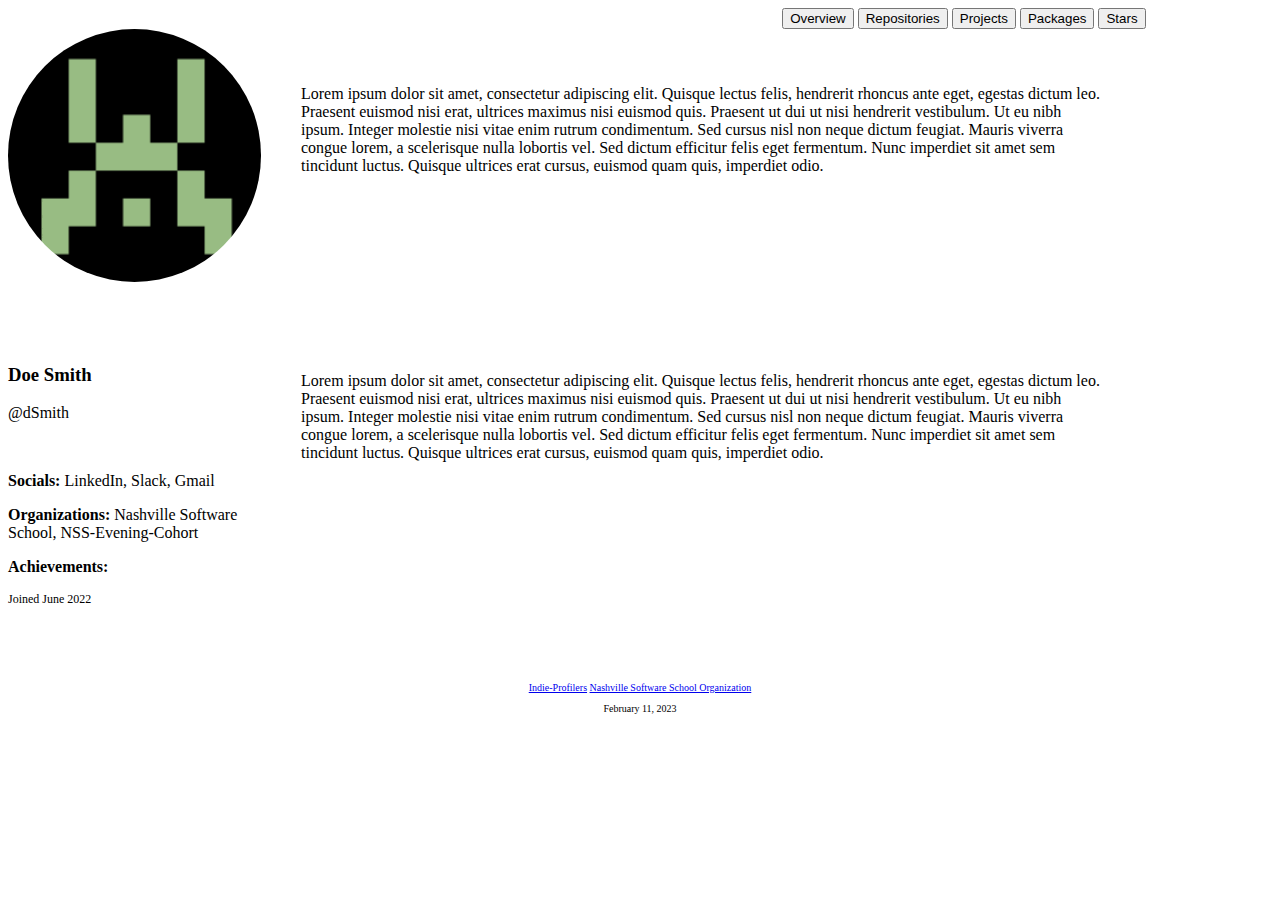
==== index.html @ 6d298277 "Merge pull request #35 from NSS-Evening-E22/jasper" ====
<!DOCTYPE html>
<html lang="en">
<head>
  <meta charset="UTF-8">
  <meta http-equiv="X-UA-Compatible" content="IE=edge">
  <meta name="viewport" content="width=device-width, initial-scale=1.0">
  <title>GitHub Clone Site - Team Project</title>
  <link href="https://cdn.jsdelivr.net/npm/bootstrap@5.3.0-alpha1/dist/css/bootstrap.min.css" rel="stylesheet" integrity="sha384-GLhlTQ8iRABdZLl6O3oVMWSktQOp6b7In1Zl3/Jr59b6EGGoI1aFkw7cmDA6j6gD" crossorigin="anonymous">
  <link rel="stylesheet" href="styles.css">
</head>
<body>
  <nav class="navbar">
    <div class="nav-buttons">
      <!-- <a class="navbar-brand" href="#"> -->
        <button type="button" class="btn btn-overview">Overview</button>
        <!-- <svg></svg> -->
        <!-- </a> -->
        <button type="button" class="btn btn-repos">Repositories</button>
        <button type="button" class="btn btn-projects">Projects</button>
        <button type="button" class="btn btn-packages">Packages</button>
        <button type="button" class="btn btn-stars">Stars</button>
      </div>
    </nav>
    <div class="container">
      <div class="layout-sidebar" id="about-me">
        <img src="images/Screenshot 2023-02-08 at 6.46.07 PM.png">
        <div class="user-text">
          <h3>Doe Smith</h3>
          <p>@dSmith</p><br>
          <p><strong>Socials:</strong> LinkedIn, Slack, Gmail</p>
          <p><strong>Organizations:</strong> Nashville Software School, NSS-Evening-Cohort</p>
          <p><strong>Achievements:</strong></p>
          <p style="font-size: 12px">Joined June 2022</p>
        </div>
      </div>
      <div class="layout-main">
        <div class="layout-top" id="pinned">
          <p>Lorem ipsum dolor sit amet, consectetur adipiscing elit. Quisque lectus felis, hendrerit rhoncus ante eget, egestas dictum leo. Praesent euismod nisi erat, ultrices maximus nisi euismod quis. Praesent ut dui ut nisi hendrerit vestibulum. Ut eu nibh ipsum. Integer molestie nisi vitae enim rutrum condimentum. Sed cursus nisl non neque dictum feugiat. Mauris viverra congue lorem, a scelerisque nulla lobortis vel. Sed dictum efficitur felis eget fermentum. Nunc imperdiet sit amet sem tincidunt luctus. Quisque ultrices erat cursus, euismod quam quis, imperdiet odio.</p>
        </div>
        <div class="layout-bottom">
          <p>Lorem ipsum dolor sit amet, consectetur adipiscing elit. Quisque lectus felis, hendrerit rhoncus ante eget, egestas dictum leo. Praesent euismod nisi erat, ultrices maximus nisi euismod quis. Praesent ut dui ut nisi hendrerit vestibulum. Ut eu nibh ipsum. Integer molestie nisi vitae enim rutrum condimentum. Sed cursus nisl non neque dictum feugiat. Mauris viverra congue lorem, a scelerisque nulla lobortis vel. Sed dictum efficitur felis eget fermentum. Nunc imperdiet sit amet sem tincidunt luctus. Quisque ultrices erat cursus, euismod quam quis, imperdiet odio.</p>
        </div>
      </div>
  </div>
  <script src="main.js"></script>
</body>
<footer class="footer">
  <div class="links">
    <a href="https://github.com/NSS-Evening-E22/gitsub-indie-profilers">Indie-Profilers</a> 
    <a href="https://nashvillesoftwareschool.com">Nashville Software School Organization</a>
    <div class="text">
      <p>February 11, 2023</p>
    </div>
  </div>
</footer>
</html>
---- styles.css ----
img {
  height: 253px;
  width: 253px;
  border-radius: 50%;
}

.navbar {
  display: flex;
  flex-flow: row wrap;
  justify-content: flex-end;
  width: 90%;
}

.container {
  display: flex;
  flex-flow: row nowrap;
  justify-content: flex-start;
  width: 90%;
}

.layout-sidebar {
  display: flex;
  flex-flow: row wrap;
  justify-content: flex-start;
  height: 653px;
  width: 256px;
}

.layout-main {
  display: flex;
  flex-flow: row wrap;
  padding: 40px;
}

.layout-top {
  display: flex;
  flex-flow: row wrap;
  justify-content: flex-end;
}

.layout-bottom {
  display: flex;
  flex-flow: row wrap;
  justify-content: flex-end;
}

.footer {
  display: flex;
  flex-flow: row wrap;
  justify-content: center;
  align-items: space-evenly;
  font-size: 10px;
}

.text {
  display: flex;
  flex-flow: row wrap;
  justify-content: center;
}
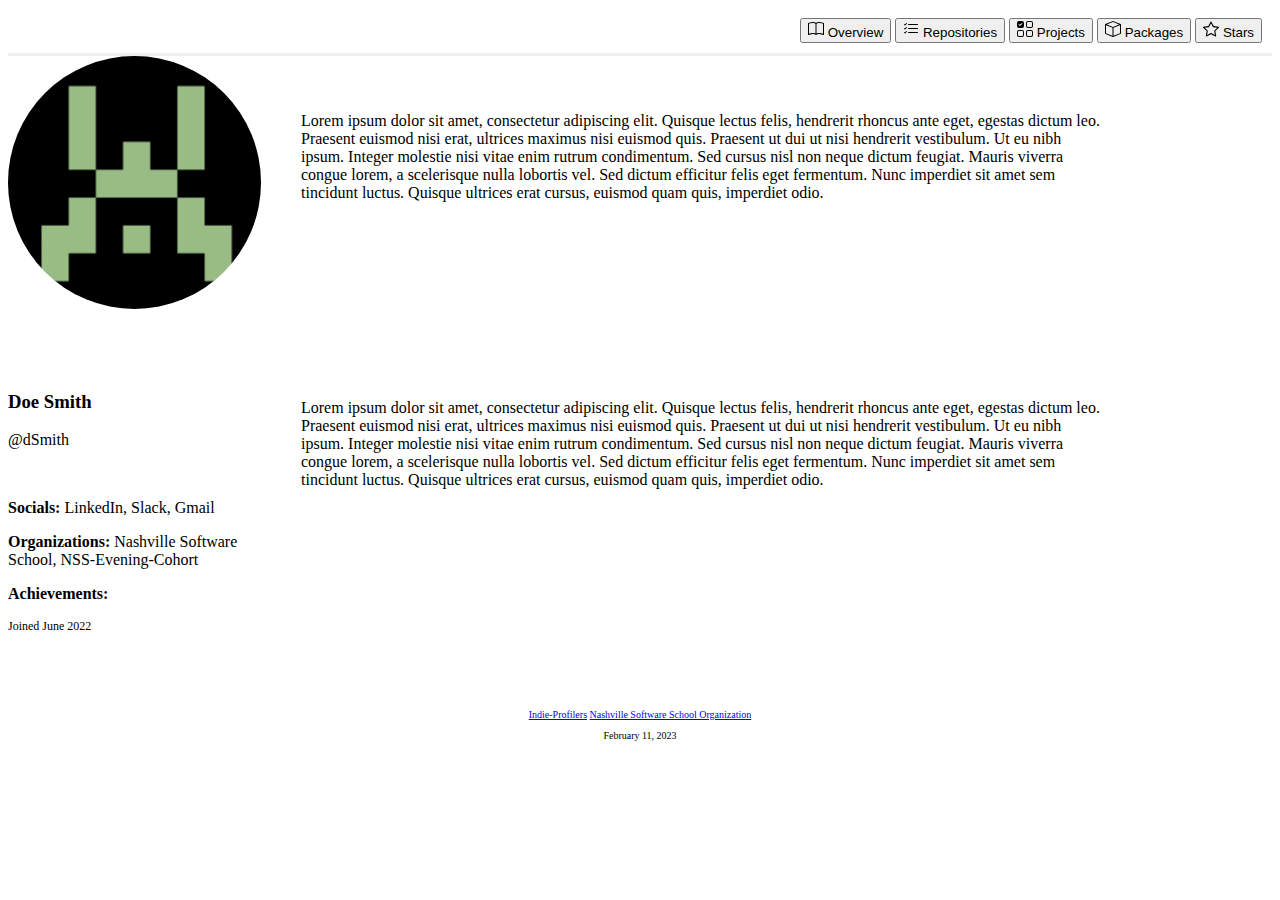
==== commit bad606cf: "updated html" ====
--- a/index.html
+++ b/index.html
@@ -11,14 +11,41 @@
 <body>
   <nav class="navbar">
     <div class="nav-buttons">
-      <!-- <a class="navbar-brand" href="#"> -->
-        <button type="button" class="btn btn-overview">Overview</button>
-        <!-- <svg></svg> -->
-        <!-- </a> -->
-        <button type="button" class="btn btn-repos">Repositories</button>
-        <button type="button" class="btn btn-projects">Projects</button>
-        <button type="button" class="btn btn-packages">Packages</button>
-        <button type="button" class="btn btn-stars">Stars</button>
+      <!-- <a class="navbar-overview" href="#"> -->
+        <button type="button" class="btn btn-overview">
+        <svg xmlns="http://www.w3.org/2000/svg" width="16" height="16" fill="currentColor" class="bi bi-book" viewBox="0 0 16 16">
+          <path d="M1 2.828c.885-.37 2.154-.769 3.388-.893 1.33-.134 2.458.063 3.112.752v9.746c-.935-.53-2.12-.603-3.213-.493-1.18.12-2.37.461-3.287.811V2.828zm7.5-.141c.654-.689 1.782-.886 3.112-.752 1.234.124 2.503.523 3.388.893v9.923c-.918-.35-2.107-.692-3.287-.81-1.094-.111-2.278-.039-3.213.492V2.687zM8 1.783C7.015.936 5.587.81 4.287.94c-1.514.153-3.042.672-3.994 1.105A.5.5 0 0 0 0 2.5v11a.5.5 0 0 0 .707.455c.882-.4 2.303-.881 3.68-1.02 1.409-.142 2.59.087 3.223.877a.5.5 0 0 0 .78 0c.633-.79 1.814-1.019 3.222-.877 1.378.139 2.8.62 3.681 1.02A.5.5 0 0 0 16 13.5v-11a.5.5 0 0 0-.293-.455c-.952-.433-2.48-.952-3.994-1.105C10.413.809 8.985.936 8 1.783z"/>
+        </svg> Overview
+        </button>
+      <!-- </a> -->
+      <!-- <a class="navbar-repos" href="http://127.0.0.1:5500/index.html"> -->
+        <button type="button" class="btn btn-repos">
+          <svg xmlns="http://www.w3.org/2000/svg" width="16" height="16" fill="currentColor" class="bi bi-list-check" viewBox="0 0 16 16">
+            <path fill-rule="evenodd" d="M5 11.5a.5.5 0 0 1 .5-.5h9a.5.5 0 0 1 0 1h-9a.5.5 0 0 1-.5-.5zm0-4a.5.5 0 0 1 .5-.5h9a.5.5 0 0 1 0 1h-9a.5.5 0 0 1-.5-.5zm0-4a.5.5 0 0 1 .5-.5h9a.5.5 0 0 1 0 1h-9a.5.5 0 0 1-.5-.5zM3.854 2.146a.5.5 0 0 1 0 .708l-1.5 1.5a.5.5 0 0 1-.708 0l-.5-.5a.5.5 0 1 1 .708-.708L2 3.293l1.146-1.147a.5.5 0 0 1 .708 0zm0 4a.5.5 0 0 1 0 .708l-1.5 1.5a.5.5 0 0 1-.708 0l-.5-.5a.5.5 0 1 1 .708-.708L2 7.293l1.146-1.147a.5.5 0 0 1 .708 0zm0 4a.5.5 0 0 1 0 .708l-1.5 1.5a.5.5 0 0 1-.708 0l-.5-.5a.5.5 0 0 1 .708-.708l.146.147 1.146-1.147a.5.5 0 0 1 .708 0z"/>
+          </svg> Repositories
+        </button>
+      <!-- </a> -->
+      <!-- <a class="navbar-projects" href=""> -->
+        <button type="button" class="btn btn-projects">
+          <svg xmlns="http://www.w3.org/2000/svg" width="16" height="16" fill="currentColor" class="bi bi-ui-checks-grid" viewBox="0 0 16 16">
+            <path d="M2 10h3a1 1 0 0 1 1 1v3a1 1 0 0 1-1 1H2a1 1 0 0 1-1-1v-3a1 1 0 0 1 1-1zm9-9h3a1 1 0 0 1 1 1v3a1 1 0 0 1-1 1h-3a1 1 0 0 1-1-1V2a1 1 0 0 1 1-1zm0 9a1 1 0 0 0-1 1v3a1 1 0 0 0 1 1h3a1 1 0 0 0 1-1v-3a1 1 0 0 0-1-1h-3zm0-10a2 2 0 0 0-2 2v3a2 2 0 0 0 2 2h3a2 2 0 0 0 2-2V2a2 2 0 0 0-2-2h-3zM2 9a2 2 0 0 0-2 2v3a2 2 0 0 0 2 2h3a2 2 0 0 0 2-2v-3a2 2 0 0 0-2-2H2zm7 2a2 2 0 0 1 2-2h3a2 2 0 0 1 2 2v3a2 2 0 0 1-2 2h-3a2 2 0 0 1-2-2v-3zM0 2a2 2 0 0 1 2-2h3a2 2 0 0 1 2 2v3a2 2 0 0 1-2 2H2a2 2 0 0 1-2-2V2zm5.354.854a.5.5 0 1 0-.708-.708L3 3.793l-.646-.647a.5.5 0 1 0-.708.708l1 1a.5.5 0 0 0 .708 0l2-2z"/>
+          </svg> Projects
+        </button>
+      <!-- </a> -->
+      <!-- <a class="navbar-packages" href=""> -->
+        <button type="button" class="btn btn-packages">
+          <svg xmlns="http://www.w3.org/2000/svg" width="16" height="16" fill="currentColor" class="bi bi-box" viewBox="0 0 16 16">
+            <path d="M8.186 1.113a.5.5 0 0 0-.372 0L1.846 3.5 8 5.961 14.154 3.5 8.186 1.113zM15 4.239l-6.5 2.6v7.922l6.5-2.6V4.24zM7.5 14.762V6.838L1 4.239v7.923l6.5 2.6zM7.443.184a1.5 1.5 0 0 1 1.114 0l7.129 2.852A.5.5 0 0 1 16 3.5v8.662a1 1 0 0 1-.629.928l-7.185 2.874a.5.5 0 0 1-.372 0L.63 13.09a1 1 0 0 1-.63-.928V3.5a.5.5 0 0 1 .314-.464L7.443.184z"/>
+          </svg> Packages
+        </button>
+      <!-- </a> -->
+      <!-- <a class="navbar-stars" href=""> -->
+        <button type="button" class="btn btn-stars">
+          <svg xmlns="http://www.w3.org/2000/svg" width="16" height="16" fill="currentColor" class="bi bi-star" viewBox="0 0 16 16">
+            <path d="M2.866 14.85c-.078.444.36.791.746.593l4.39-2.256 4.389 2.256c.386.198.824-.149.746-.592l-.83-4.73 3.522-3.356c.33-.314.16-.888-.282-.95l-4.898-.696L8.465.792a.513.513 0 0 0-.927 0L5.354 5.12l-4.898.696c-.441.062-.612.636-.283.95l3.523 3.356-.83 4.73zm4.905-2.767-3.686 1.894.694-3.957a.565.565 0 0 0-.163-.505L1.71 6.745l4.052-.576a.525.525 0 0 0 .393-.288L8 2.223l1.847 3.658a.525.525 0 0 0 .393.288l4.052.575-2.906 2.77a.565.565 0 0 0-.163.506l.694 3.957-3.686-1.894a.503.503 0 0 0-.461 0z"/>
+          </svg> Stars
+        </button>
+      <!-- </a> -->
       </div>
     </nav>
     <div class="container">
--- a/styles.css
+++ b/styles.css
@@ -8,7 +8,12 @@
   display: flex;
   flex-flow: row wrap;
   justify-content: flex-end;
-  width: 90%;
+  border-bottom: solid #EEEEEE;
+  padding: 10px;
+}
+
+.button {
+
 }
 
 .container {
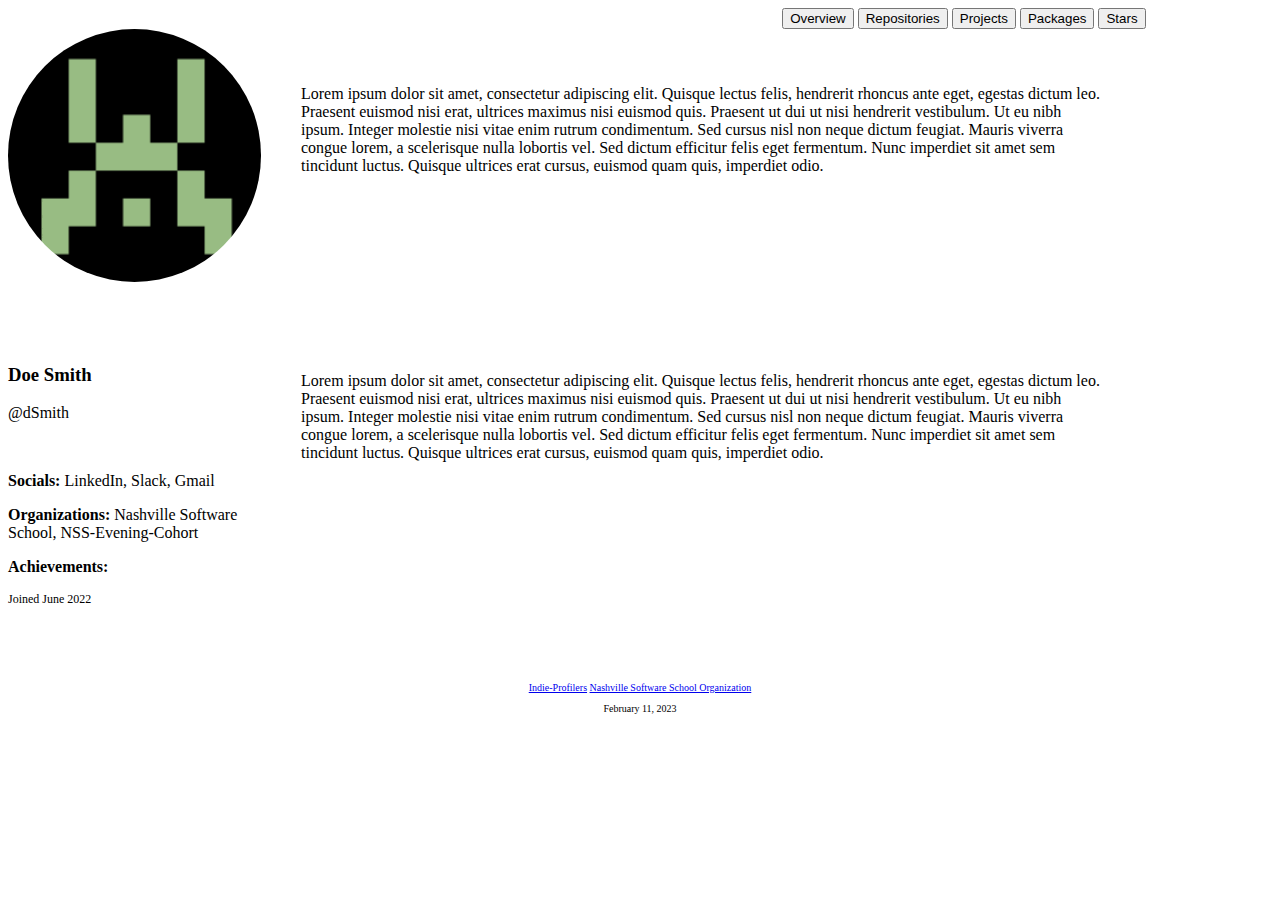
==== commit dc6c0bce: "Revert "Jasper"" ====
--- a/index.html
+++ b/index.html
@@ -11,41 +11,14 @@
 <body>
   <nav class="navbar">
     <div class="nav-buttons">
-      <!-- <a class="navbar-overview" href="#"> -->
-        <button type="button" class="btn btn-overview">
-        <svg xmlns="http://www.w3.org/2000/svg" width="16" height="16" fill="currentColor" class="bi bi-book" viewBox="0 0 16 16">
-          <path d="M1 2.828c.885-.37 2.154-.769 3.388-.893 1.33-.134 2.458.063 3.112.752v9.746c-.935-.53-2.12-.603-3.213-.493-1.18.12-2.37.461-3.287.811V2.828zm7.5-.141c.654-.689 1.782-.886 3.112-.752 1.234.124 2.503.523 3.388.893v9.923c-.918-.35-2.107-.692-3.287-.81-1.094-.111-2.278-.039-3.213.492V2.687zM8 1.783C7.015.936 5.587.81 4.287.94c-1.514.153-3.042.672-3.994 1.105A.5.5 0 0 0 0 2.5v11a.5.5 0 0 0 .707.455c.882-.4 2.303-.881 3.68-1.02 1.409-.142 2.59.087 3.223.877a.5.5 0 0 0 .78 0c.633-.79 1.814-1.019 3.222-.877 1.378.139 2.8.62 3.681 1.02A.5.5 0 0 0 16 13.5v-11a.5.5 0 0 0-.293-.455c-.952-.433-2.48-.952-3.994-1.105C10.413.809 8.985.936 8 1.783z"/>
-        </svg> Overview
-        </button>
-      <!-- </a> -->
-      <!-- <a class="navbar-repos" href="http://127.0.0.1:5500/index.html"> -->
-        <button type="button" class="btn btn-repos">
-          <svg xmlns="http://www.w3.org/2000/svg" width="16" height="16" fill="currentColor" class="bi bi-list-check" viewBox="0 0 16 16">
-            <path fill-rule="evenodd" d="M5 11.5a.5.5 0 0 1 .5-.5h9a.5.5 0 0 1 0 1h-9a.5.5 0 0 1-.5-.5zm0-4a.5.5 0 0 1 .5-.5h9a.5.5 0 0 1 0 1h-9a.5.5 0 0 1-.5-.5zm0-4a.5.5 0 0 1 .5-.5h9a.5.5 0 0 1 0 1h-9a.5.5 0 0 1-.5-.5zM3.854 2.146a.5.5 0 0 1 0 .708l-1.5 1.5a.5.5 0 0 1-.708 0l-.5-.5a.5.5 0 1 1 .708-.708L2 3.293l1.146-1.147a.5.5 0 0 1 .708 0zm0 4a.5.5 0 0 1 0 .708l-1.5 1.5a.5.5 0 0 1-.708 0l-.5-.5a.5.5 0 1 1 .708-.708L2 7.293l1.146-1.147a.5.5 0 0 1 .708 0zm0 4a.5.5 0 0 1 0 .708l-1.5 1.5a.5.5 0 0 1-.708 0l-.5-.5a.5.5 0 0 1 .708-.708l.146.147 1.146-1.147a.5.5 0 0 1 .708 0z"/>
-          </svg> Repositories
-        </button>
-      <!-- </a> -->
-      <!-- <a class="navbar-projects" href=""> -->
-        <button type="button" class="btn btn-projects">
-          <svg xmlns="http://www.w3.org/2000/svg" width="16" height="16" fill="currentColor" class="bi bi-ui-checks-grid" viewBox="0 0 16 16">
-            <path d="M2 10h3a1 1 0 0 1 1 1v3a1 1 0 0 1-1 1H2a1 1 0 0 1-1-1v-3a1 1 0 0 1 1-1zm9-9h3a1 1 0 0 1 1 1v3a1 1 0 0 1-1 1h-3a1 1 0 0 1-1-1V2a1 1 0 0 1 1-1zm0 9a1 1 0 0 0-1 1v3a1 1 0 0 0 1 1h3a1 1 0 0 0 1-1v-3a1 1 0 0 0-1-1h-3zm0-10a2 2 0 0 0-2 2v3a2 2 0 0 0 2 2h3a2 2 0 0 0 2-2V2a2 2 0 0 0-2-2h-3zM2 9a2 2 0 0 0-2 2v3a2 2 0 0 0 2 2h3a2 2 0 0 0 2-2v-3a2 2 0 0 0-2-2H2zm7 2a2 2 0 0 1 2-2h3a2 2 0 0 1 2 2v3a2 2 0 0 1-2 2h-3a2 2 0 0 1-2-2v-3zM0 2a2 2 0 0 1 2-2h3a2 2 0 0 1 2 2v3a2 2 0 0 1-2 2H2a2 2 0 0 1-2-2V2zm5.354.854a.5.5 0 1 0-.708-.708L3 3.793l-.646-.647a.5.5 0 1 0-.708.708l1 1a.5.5 0 0 0 .708 0l2-2z"/>
-          </svg> Projects
-        </button>
-      <!-- </a> -->
-      <!-- <a class="navbar-packages" href=""> -->
-        <button type="button" class="btn btn-packages">
-          <svg xmlns="http://www.w3.org/2000/svg" width="16" height="16" fill="currentColor" class="bi bi-box" viewBox="0 0 16 16">
-            <path d="M8.186 1.113a.5.5 0 0 0-.372 0L1.846 3.5 8 5.961 14.154 3.5 8.186 1.113zM15 4.239l-6.5 2.6v7.922l6.5-2.6V4.24zM7.5 14.762V6.838L1 4.239v7.923l6.5 2.6zM7.443.184a1.5 1.5 0 0 1 1.114 0l7.129 2.852A.5.5 0 0 1 16 3.5v8.662a1 1 0 0 1-.629.928l-7.185 2.874a.5.5 0 0 1-.372 0L.63 13.09a1 1 0 0 1-.63-.928V3.5a.5.5 0 0 1 .314-.464L7.443.184z"/>
-          </svg> Packages
-        </button>
-      <!-- </a> -->
-      <!-- <a class="navbar-stars" href=""> -->
-        <button type="button" class="btn btn-stars">
-          <svg xmlns="http://www.w3.org/2000/svg" width="16" height="16" fill="currentColor" class="bi bi-star" viewBox="0 0 16 16">
-            <path d="M2.866 14.85c-.078.444.36.791.746.593l4.39-2.256 4.389 2.256c.386.198.824-.149.746-.592l-.83-4.73 3.522-3.356c.33-.314.16-.888-.282-.95l-4.898-.696L8.465.792a.513.513 0 0 0-.927 0L5.354 5.12l-4.898.696c-.441.062-.612.636-.283.95l3.523 3.356-.83 4.73zm4.905-2.767-3.686 1.894.694-3.957a.565.565 0 0 0-.163-.505L1.71 6.745l4.052-.576a.525.525 0 0 0 .393-.288L8 2.223l1.847 3.658a.525.525 0 0 0 .393.288l4.052.575-2.906 2.77a.565.565 0 0 0-.163.506l.694 3.957-3.686-1.894a.503.503 0 0 0-.461 0z"/>
-          </svg> Stars
-        </button>
-      <!-- </a> -->
+      <!-- <a class="navbar-brand" href="#"> -->
+        <button type="button" class="btn btn-overview">Overview</button>
+        <!-- <svg></svg> -->
+        <!-- </a> -->
+        <button type="button" class="btn btn-repos">Repositories</button>
+        <button type="button" class="btn btn-projects">Projects</button>
+        <button type="button" class="btn btn-packages">Packages</button>
+        <button type="button" class="btn btn-stars">Stars</button>
       </div>
     </nav>
     <div class="container">
--- a/styles.css
+++ b/styles.css
@@ -8,12 +8,7 @@
   display: flex;
   flex-flow: row wrap;
   justify-content: flex-end;
-  border-bottom: solid #EEEEEE;
-  padding: 10px;
-}
-
-.button {
-
+  width: 90%;
 }
 
 .container {
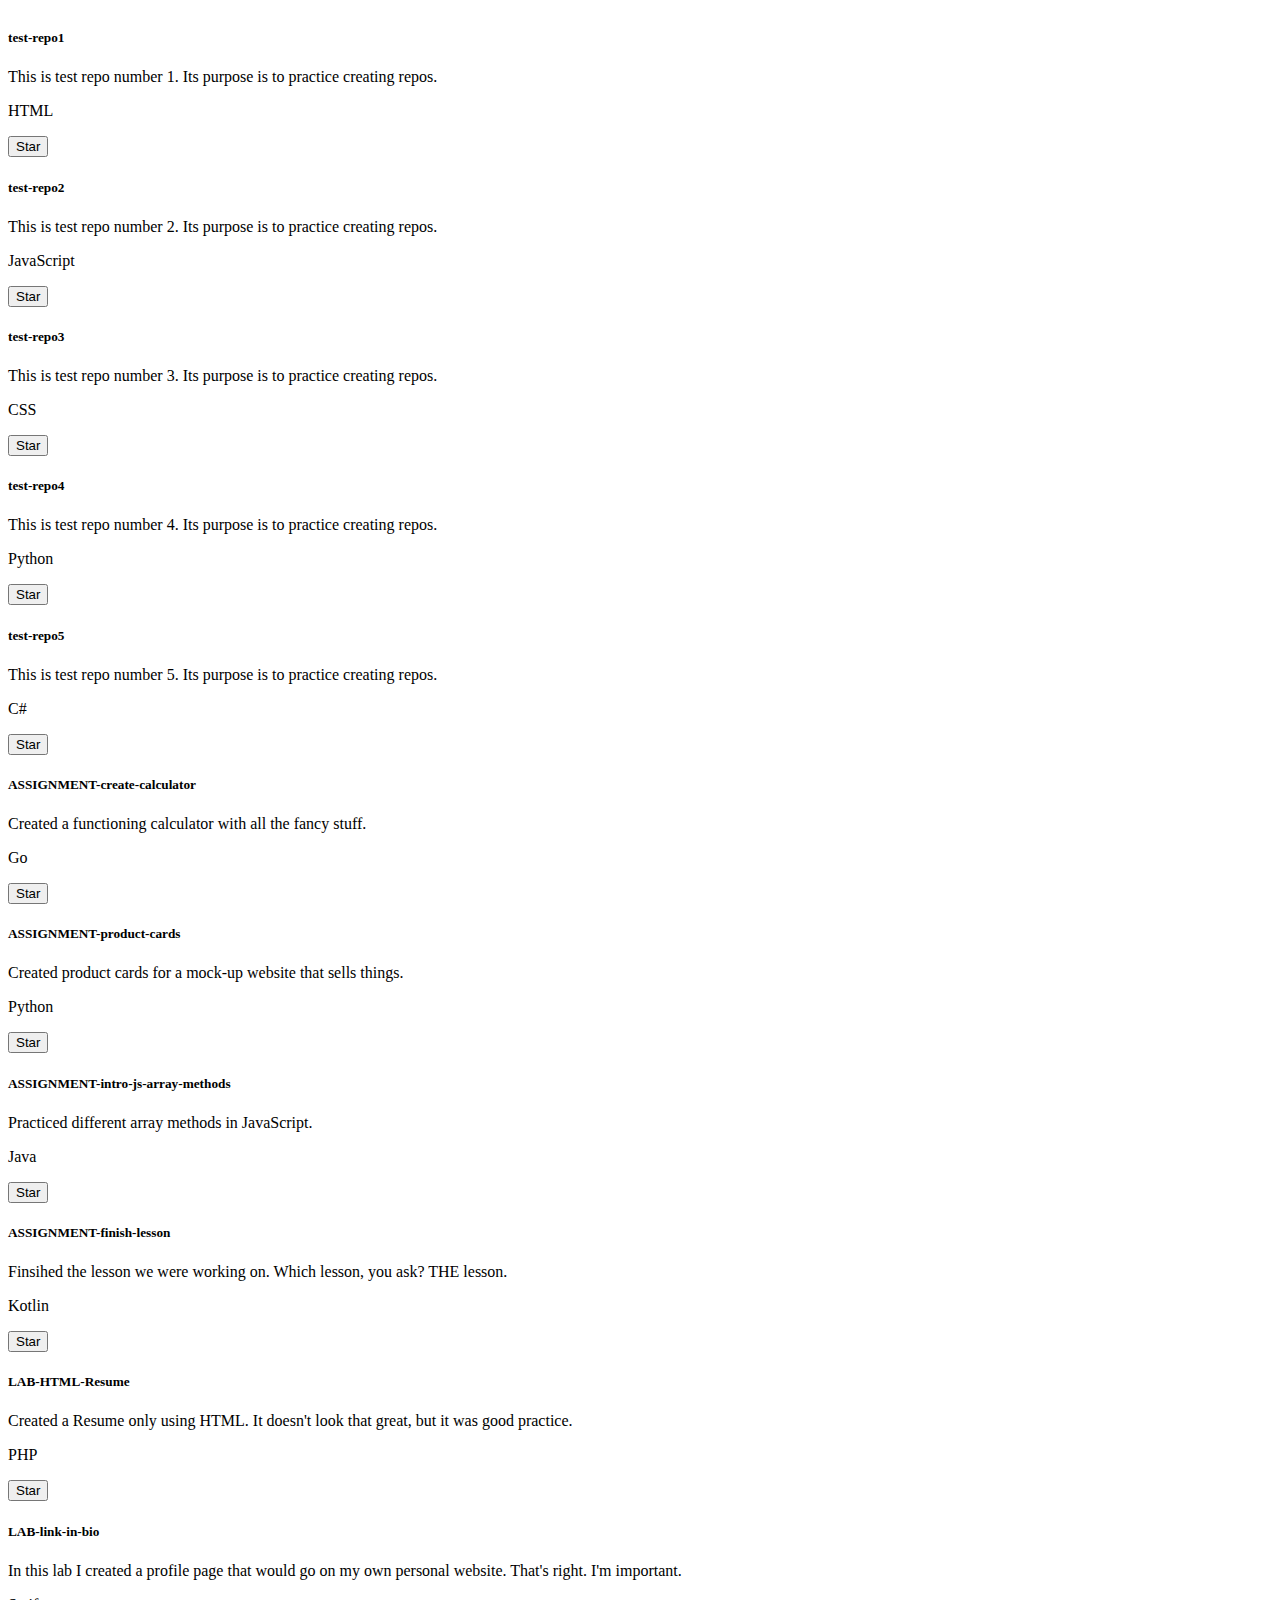
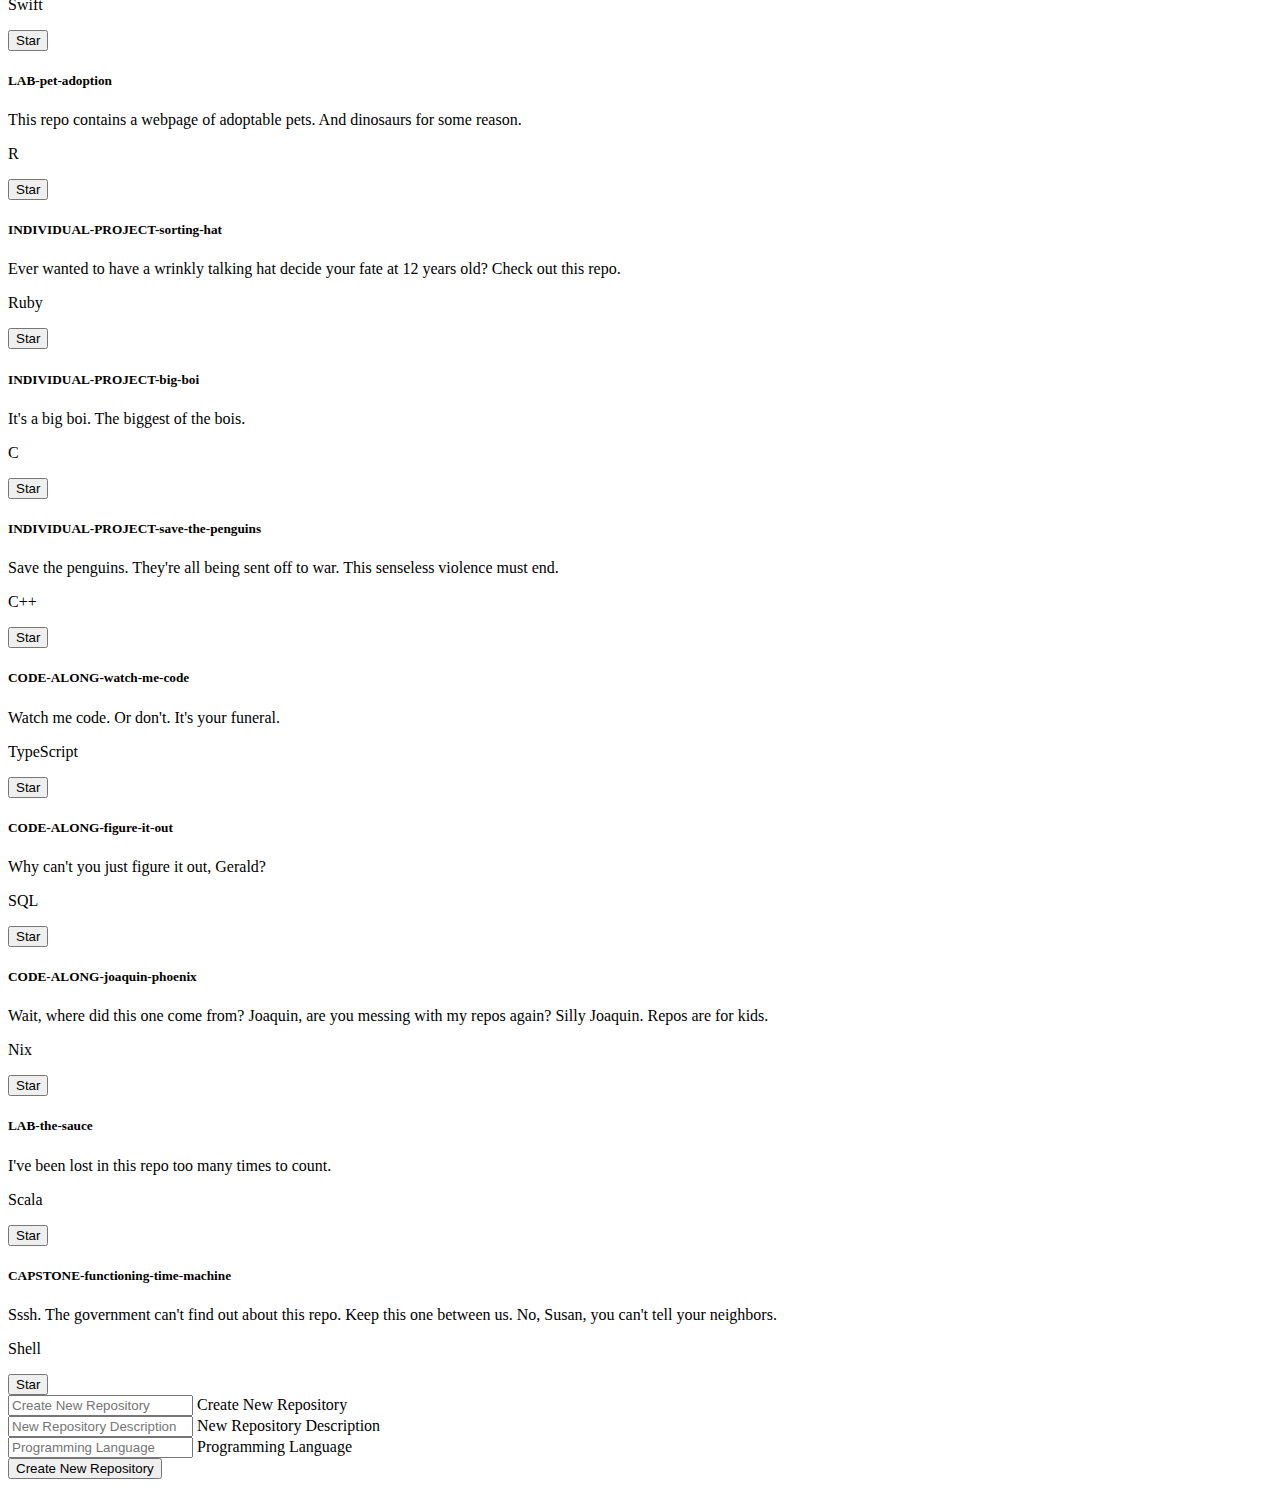
==== commit fae84342: "changes" ====
--- a/index.html
+++ b/index.html
@@ -4,53 +4,49 @@
   <meta charset="UTF-8">
   <meta http-equiv="X-UA-Compatible" content="IE=edge">
   <meta name="viewport" content="width=device-width, initial-scale=1.0">
-  <title>GitHub Clone Site - Team Project</title>
-  <link href="https://cdn.jsdelivr.net/npm/bootstrap@5.3.0-alpha1/dist/css/bootstrap.min.css" rel="stylesheet" integrity="sha384-GLhlTQ8iRABdZLl6O3oVMWSktQOp6b7In1Zl3/Jr59b6EGGoI1aFkw7cmDA6j6gD" crossorigin="anonymous">
-  <link rel="stylesheet" href="styles.css">
+
+    <!--Bootstrap CSS-->
+    <link href="https://cdn.jsdelivr.net/npm/bootstrap@5.0.2/dist/css/bootstrap.min.css" 
+    rel="stylesheet" 
+    integrity="sha384-EVSTQN3/azprG1Anm3QDgpJLIm9Nao0Yz1ztcQTwFspd3yD65VohhpuuCOmLASjC" 
+    crossorigin="anonymous"/>
+  
+    <!--Main CSS-->
+    <link rel="stylesheet" href="main.css"/>
+  <title>Repo Page</title>
 </head>
-<body>
-  <nav class="navbar">
-    <div class="nav-buttons">
-      <!-- <a class="navbar-brand" href="#"> -->
-        <button type="button" class="btn btn-overview">Overview</button>
-        <!-- <svg></svg> -->
-        <!-- </a> -->
-        <button type="button" class="btn btn-repos">Repositories</button>
-        <button type="button" class="btn btn-projects">Projects</button>
-        <button type="button" class="btn btn-packages">Packages</button>
-        <button type="button" class="btn btn-stars">Stars</button>
-      </div>
-    </nav>
-    <div class="container">
-      <div class="layout-sidebar" id="about-me">
-        <img src="images/Screenshot 2023-02-08 at 6.46.07 PM.png">
-        <div class="user-text">
-          <h3>Doe Smith</h3>
-          <p>@dSmith</p><br>
-          <p><strong>Socials:</strong> LinkedIn, Slack, Gmail</p>
-          <p><strong>Organizations:</strong> Nashville Software School, NSS-Evening-Cohort</p>
-          <p><strong>Achievements:</strong></p>
-          <p style="font-size: 12px">Joined June 2022</p>
-        </div>
-      </div>
-      <div class="layout-main">
-        <div class="layout-top" id="pinned">
-          <p>Lorem ipsum dolor sit amet, consectetur adipiscing elit. Quisque lectus felis, hendrerit rhoncus ante eget, egestas dictum leo. Praesent euismod nisi erat, ultrices maximus nisi euismod quis. Praesent ut dui ut nisi hendrerit vestibulum. Ut eu nibh ipsum. Integer molestie nisi vitae enim rutrum condimentum. Sed cursus nisl non neque dictum feugiat. Mauris viverra congue lorem, a scelerisque nulla lobortis vel. Sed dictum efficitur felis eget fermentum. Nunc imperdiet sit amet sem tincidunt luctus. Quisque ultrices erat cursus, euismod quam quis, imperdiet odio.</p>
-        </div>
-        <div class="layout-bottom">
-          <p>Lorem ipsum dolor sit amet, consectetur adipiscing elit. Quisque lectus felis, hendrerit rhoncus ante eget, egestas dictum leo. Praesent euismod nisi erat, ultrices maximus nisi euismod quis. Praesent ut dui ut nisi hendrerit vestibulum. Ut eu nibh ipsum. Integer molestie nisi vitae enim rutrum condimentum. Sed cursus nisl non neque dictum feugiat. Mauris viverra congue lorem, a scelerisque nulla lobortis vel. Sed dictum efficitur felis eget fermentum. Nunc imperdiet sit amet sem tincidunt luctus. Quisque ultrices erat cursus, euismod quam quis, imperdiet odio.</p>
-        </div>
-      </div>
+<body>  
+  
+<!--Empty DIV for list of repos-->   
+  <div class="listOfReposContainer"></div>  
+
+
+<!--Form to create new repos-->
+<form id="rt_newRepoForm">
+  <div class="form-floating mb-3">
+    <input type="text" class="form-control" id="createNew" placeholder="Create New Repository" required>
+    <label for="floatingInput">Create New Repository</label>
   </div>
-  <script src="main.js"></script>
+
+  <div class="form-floating mb-3">
+    <input type="text" class="form-control" id="repoDescription" placeholder="New Repository Description" required>
+    <label for="floatingInput">New Repository Description</label>
+  </div>
+
+  <div class="form-floating mb-3">
+    <input type="text" class="form-control" id="programmingLanguage" placeholder="Programming Language" required>
+    <label for="floatingInput">Programming Language</label>
+  </div>
+
+  <button type="submit" class="btn btn-success" id="form-submit">Create New Repository</button>
+</form> 
+
+<!--Bootstrap JS-->
+<script src="https://cdn.jsdelivr.net/npm/bootstrap@5.0.2/dist/js/bootstrap.bundle.min.js" integrity="sha384-MrcW6ZMFYlzcLA8Nl+NtUVF0sA7MsXsP1UyJoMp4YLEuNSfAP+JcXn/tWtIaxVXM" 
+crossorigin="anonymous">
+</script>
+
+<!--Main JS-->
+<script src="main.js"></script>
 </body>
-<footer class="footer">
-  <div class="links">
-    <a href="https://github.com/NSS-Evening-E22/gitsub-indie-profilers">Indie-Profilers</a> 
-    <a href="https://nashvillesoftwareschool.com">Nashville Software School Organization</a>
-    <div class="text">
-      <p>February 11, 2023</p>
-    </div>
-  </div>
-</footer>
 </html>
--- a/main.css
+++ b/main.css
@@ -0,0 +1,4 @@
+.listOfReposContainer {
+  display: flex;
+  flex-wrap: wrap;
+}
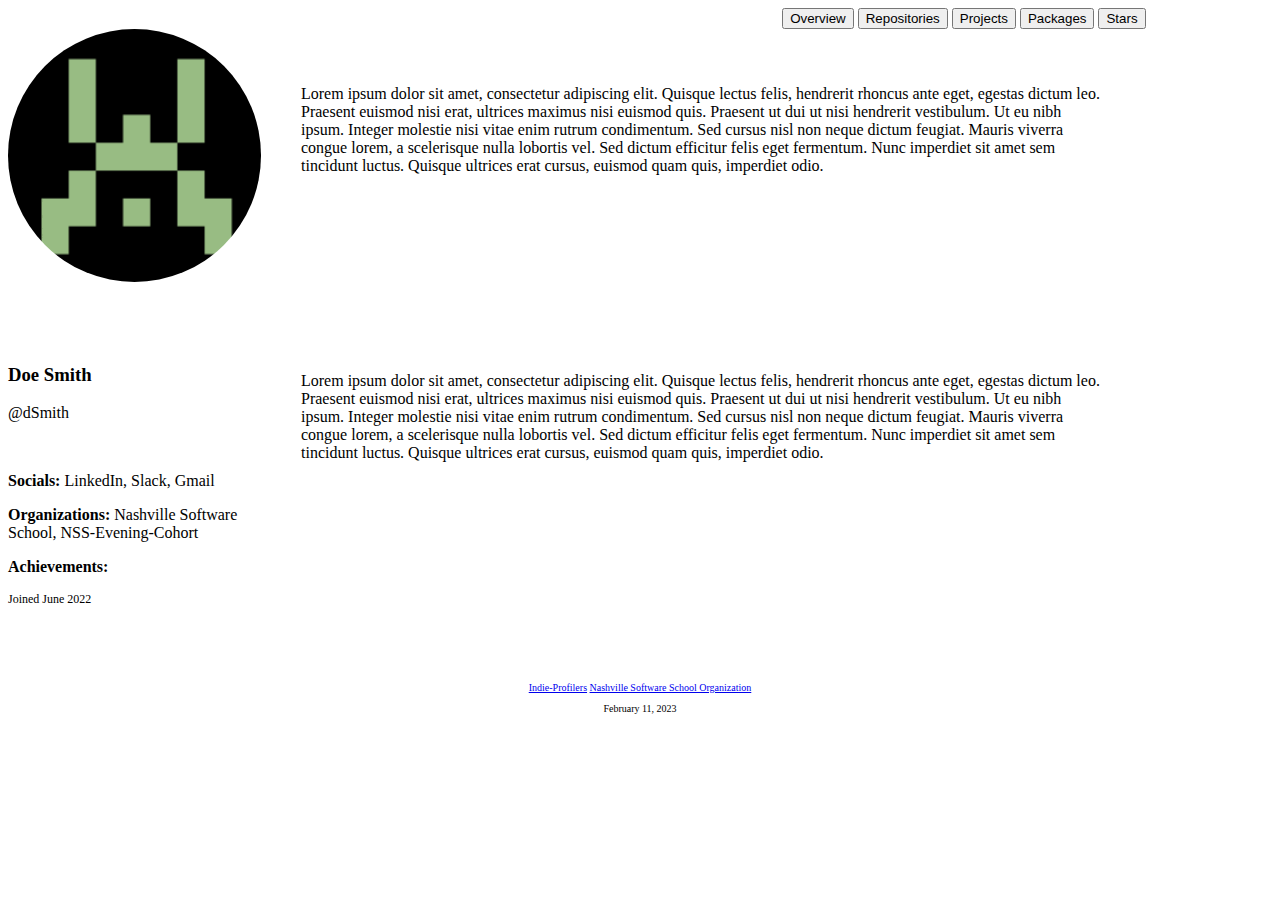
==== commit a40dd6ab: "Merge branch 'main' of github.com:NSS-Evening-E22/gitsub-indie-profilers into steven" ====
--- a/index.html
+++ b/index.html
@@ -4,49 +4,53 @@
   <meta charset="UTF-8">
   <meta http-equiv="X-UA-Compatible" content="IE=edge">
   <meta name="viewport" content="width=device-width, initial-scale=1.0">
-
-    <!--Bootstrap CSS-->
-    <link href="https://cdn.jsdelivr.net/npm/bootstrap@5.0.2/dist/css/bootstrap.min.css" 
-    rel="stylesheet" 
-    integrity="sha384-EVSTQN3/azprG1Anm3QDgpJLIm9Nao0Yz1ztcQTwFspd3yD65VohhpuuCOmLASjC" 
-    crossorigin="anonymous"/>
-  
-    <!--Main CSS-->
-    <link rel="stylesheet" href="main.css"/>
-  <title>Repo Page</title>
+  <title>GitHub Clone Site - Team Project</title>
+  <link href="https://cdn.jsdelivr.net/npm/bootstrap@5.3.0-alpha1/dist/css/bootstrap.min.css" rel="stylesheet" integrity="sha384-GLhlTQ8iRABdZLl6O3oVMWSktQOp6b7In1Zl3/Jr59b6EGGoI1aFkw7cmDA6j6gD" crossorigin="anonymous">
+  <link rel="stylesheet" href="styles.css">
 </head>
-<body>  
-  
-<!--Empty DIV for list of repos-->   
-  <div class="listOfReposContainer"></div>  
-
-
-<!--Form to create new repos-->
-<form id="rt_newRepoForm">
-  <div class="form-floating mb-3">
-    <input type="text" class="form-control" id="createNew" placeholder="Create New Repository" required>
-    <label for="floatingInput">Create New Repository</label>
+<body>
+  <nav class="navbar">
+    <div class="nav-buttons">
+      <!-- <a class="navbar-brand" href="#"> -->
+        <button type="button" class="btn btn-overview">Overview</button>
+        <!-- <svg></svg> -->
+        <!-- </a> -->
+        <button type="button" class="btn btn-repos">Repositories</button>
+        <button type="button" class="btn btn-projects">Projects</button>
+        <button type="button" class="btn btn-packages">Packages</button>
+        <button type="button" class="btn btn-stars">Stars</button>
+      </div>
+    </nav>
+    <div class="container">
+      <div class="layout-sidebar" id="about-me">
+        <img src="images/Screenshot 2023-02-08 at 6.46.07 PM.png">
+        <div class="user-text">
+          <h3>Doe Smith</h3>
+          <p>@dSmith</p><br>
+          <p><strong>Socials:</strong> LinkedIn, Slack, Gmail</p>
+          <p><strong>Organizations:</strong> Nashville Software School, NSS-Evening-Cohort</p>
+          <p><strong>Achievements:</strong></p>
+          <p style="font-size: 12px">Joined June 2022</p>
+        </div>
+      </div>
+      <div class="layout-main">
+        <div class="layout-top" id="pinned">
+          <p>Lorem ipsum dolor sit amet, consectetur adipiscing elit. Quisque lectus felis, hendrerit rhoncus ante eget, egestas dictum leo. Praesent euismod nisi erat, ultrices maximus nisi euismod quis. Praesent ut dui ut nisi hendrerit vestibulum. Ut eu nibh ipsum. Integer molestie nisi vitae enim rutrum condimentum. Sed cursus nisl non neque dictum feugiat. Mauris viverra congue lorem, a scelerisque nulla lobortis vel. Sed dictum efficitur felis eget fermentum. Nunc imperdiet sit amet sem tincidunt luctus. Quisque ultrices erat cursus, euismod quam quis, imperdiet odio.</p>
+        </div>
+        <div class="layout-bottom">
+          <p>Lorem ipsum dolor sit amet, consectetur adipiscing elit. Quisque lectus felis, hendrerit rhoncus ante eget, egestas dictum leo. Praesent euismod nisi erat, ultrices maximus nisi euismod quis. Praesent ut dui ut nisi hendrerit vestibulum. Ut eu nibh ipsum. Integer molestie nisi vitae enim rutrum condimentum. Sed cursus nisl non neque dictum feugiat. Mauris viverra congue lorem, a scelerisque nulla lobortis vel. Sed dictum efficitur felis eget fermentum. Nunc imperdiet sit amet sem tincidunt luctus. Quisque ultrices erat cursus, euismod quam quis, imperdiet odio.</p>
+        </div>
+      </div>
   </div>
-
-  <div class="form-floating mb-3">
-    <input type="text" class="form-control" id="repoDescription" placeholder="New Repository Description" required>
-    <label for="floatingInput">New Repository Description</label>
+  <script src="main.js"></script>
+</body>
+<footer class="footer">
+  <div class="links">
+    <a href="https://github.com/NSS-Evening-E22/gitsub-indie-profilers">Indie-Profilers</a> 
+    <a href="https://nashvillesoftwareschool.com">Nashville Software School Organization</a>
+    <div class="text">
+      <p>February 11, 2023</p>
+    </div>
   </div>
-
-  <div class="form-floating mb-3">
-    <input type="text" class="form-control" id="programmingLanguage" placeholder="Programming Language" required>
-    <label for="floatingInput">Programming Language</label>
-  </div>
-
-  <button type="submit" class="btn btn-success" id="form-submit">Create New Repository</button>
-</form> 
-
-<!--Bootstrap JS-->
-<script src="https://cdn.jsdelivr.net/npm/bootstrap@5.0.2/dist/js/bootstrap.bundle.min.js" integrity="sha384-MrcW6ZMFYlzcLA8Nl+NtUVF0sA7MsXsP1UyJoMp4YLEuNSfAP+JcXn/tWtIaxVXM" 
-crossorigin="anonymous">
-</script>
-
-<!--Main JS-->
-<script src="main.js"></script>
-</body>
+</footer>
 </html>
--- a/styles.css
+++ b/styles.css
@@ -0,0 +1,59 @@
+img {
+  height: 253px;
+  width: 253px;
+  border-radius: 50%;
+}
+
+.navbar {
+  display: flex;
+  flex-flow: row wrap;
+  justify-content: flex-end;
+  width: 90%;
+}
+
+.container {
+  display: flex;
+  flex-flow: row nowrap;
+  justify-content: flex-start;
+  width: 90%;
+}
+
+.layout-sidebar {
+  display: flex;
+  flex-flow: row wrap;
+  justify-content: flex-start;
+  height: 653px;
+  width: 256px;
+}
+
+.layout-main {
+  display: flex;
+  flex-flow: row wrap;
+  padding: 40px;
+}
+
+.layout-top {
+  display: flex;
+  flex-flow: row wrap;
+  justify-content: flex-end;
+}
+
+.layout-bottom {
+  display: flex;
+  flex-flow: row wrap;
+  justify-content: flex-end;
+}
+
+.footer {
+  display: flex;
+  flex-flow: row wrap;
+  justify-content: center;
+  align-items: space-evenly;
+  font-size: 10px;
+}
+
+.text {
+  display: flex;
+  flex-flow: row wrap;
+  justify-content: center;
+}
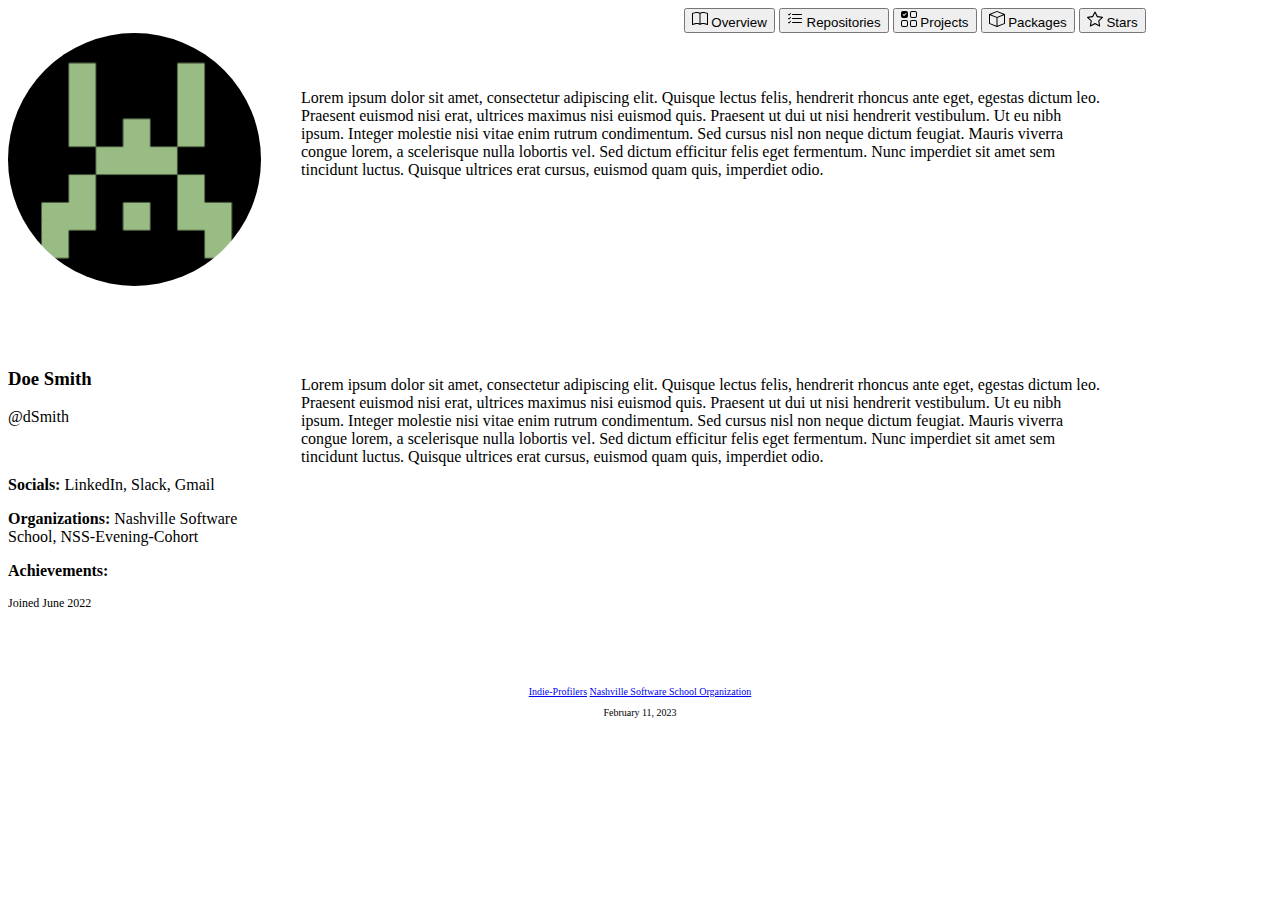
==== commit eddf3beb: "pls work" ====
--- a/index.html
+++ b/index.html
@@ -11,14 +11,41 @@
 <body>
   <nav class="navbar">
     <div class="nav-buttons">
-      <!-- <a class="navbar-brand" href="#"> -->
-        <button type="button" class="btn btn-overview">Overview</button>
-        <!-- <svg></svg> -->
-        <!-- </a> -->
-        <button type="button" class="btn btn-repos">Repositories</button>
-        <button type="button" class="btn btn-projects">Projects</button>
-        <button type="button" class="btn btn-packages">Packages</button>
-        <button type="button" class="btn btn-stars">Stars</button>
+      <!-- <a class="navbar-overview" href="#"> -->
+        <button type="button" class="btn btn-overview">
+        <svg xmlns="http://www.w3.org/2000/svg" width="16" height="16" fill="currentColor" class="bi bi-book" viewBox="0 0 16 16">
+          <path d="M1 2.828c.885-.37 2.154-.769 3.388-.893 1.33-.134 2.458.063 3.112.752v9.746c-.935-.53-2.12-.603-3.213-.493-1.18.12-2.37.461-3.287.811V2.828zm7.5-.141c.654-.689 1.782-.886 3.112-.752 1.234.124 2.503.523 3.388.893v9.923c-.918-.35-2.107-.692-3.287-.81-1.094-.111-2.278-.039-3.213.492V2.687zM8 1.783C7.015.936 5.587.81 4.287.94c-1.514.153-3.042.672-3.994 1.105A.5.5 0 0 0 0 2.5v11a.5.5 0 0 0 .707.455c.882-.4 2.303-.881 3.68-1.02 1.409-.142 2.59.087 3.223.877a.5.5 0 0 0 .78 0c.633-.79 1.814-1.019 3.222-.877 1.378.139 2.8.62 3.681 1.02A.5.5 0 0 0 16 13.5v-11a.5.5 0 0 0-.293-.455c-.952-.433-2.48-.952-3.994-1.105C10.413.809 8.985.936 8 1.783z"/>
+        </svg> Overview
+        </button>
+      <!-- </a> -->
+      <!-- <a class="navbar-repos" href="http://127.0.0.1:5500/index.html"> -->
+        <button type="button" class="btn btn-repos">
+          <svg xmlns="http://www.w3.org/2000/svg" width="16" height="16" fill="currentColor" class="bi bi-list-check" viewBox="0 0 16 16">
+            <path fill-rule="evenodd" d="M5 11.5a.5.5 0 0 1 .5-.5h9a.5.5 0 0 1 0 1h-9a.5.5 0 0 1-.5-.5zm0-4a.5.5 0 0 1 .5-.5h9a.5.5 0 0 1 0 1h-9a.5.5 0 0 1-.5-.5zm0-4a.5.5 0 0 1 .5-.5h9a.5.5 0 0 1 0 1h-9a.5.5 0 0 1-.5-.5zM3.854 2.146a.5.5 0 0 1 0 .708l-1.5 1.5a.5.5 0 0 1-.708 0l-.5-.5a.5.5 0 1 1 .708-.708L2 3.293l1.146-1.147a.5.5 0 0 1 .708 0zm0 4a.5.5 0 0 1 0 .708l-1.5 1.5a.5.5 0 0 1-.708 0l-.5-.5a.5.5 0 1 1 .708-.708L2 7.293l1.146-1.147a.5.5 0 0 1 .708 0zm0 4a.5.5 0 0 1 0 .708l-1.5 1.5a.5.5 0 0 1-.708 0l-.5-.5a.5.5 0 0 1 .708-.708l.146.147 1.146-1.147a.5.5 0 0 1 .708 0z"/>
+          </svg> Repositories
+        </button>
+      <!-- </a> -->
+      <!-- <a class="navbar-projects" href=""> -->
+        <button type="button" class="btn btn-projects">
+          <svg xmlns="http://www.w3.org/2000/svg" width="16" height="16" fill="currentColor" class="bi bi-ui-checks-grid" viewBox="0 0 16 16">
+            <path d="M2 10h3a1 1 0 0 1 1 1v3a1 1 0 0 1-1 1H2a1 1 0 0 1-1-1v-3a1 1 0 0 1 1-1zm9-9h3a1 1 0 0 1 1 1v3a1 1 0 0 1-1 1h-3a1 1 0 0 1-1-1V2a1 1 0 0 1 1-1zm0 9a1 1 0 0 0-1 1v3a1 1 0 0 0 1 1h3a1 1 0 0 0 1-1v-3a1 1 0 0 0-1-1h-3zm0-10a2 2 0 0 0-2 2v3a2 2 0 0 0 2 2h3a2 2 0 0 0 2-2V2a2 2 0 0 0-2-2h-3zM2 9a2 2 0 0 0-2 2v3a2 2 0 0 0 2 2h3a2 2 0 0 0 2-2v-3a2 2 0 0 0-2-2H2zm7 2a2 2 0 0 1 2-2h3a2 2 0 0 1 2 2v3a2 2 0 0 1-2 2h-3a2 2 0 0 1-2-2v-3zM0 2a2 2 0 0 1 2-2h3a2 2 0 0 1 2 2v3a2 2 0 0 1-2 2H2a2 2 0 0 1-2-2V2zm5.354.854a.5.5 0 1 0-.708-.708L3 3.793l-.646-.647a.5.5 0 1 0-.708.708l1 1a.5.5 0 0 0 .708 0l2-2z"/>
+          </svg> Projects
+        </button>
+      <!-- </a> -->
+      <!-- <a class="navbar-packages" href=""> -->
+        <button type="button" class="btn btn-packages">
+          <svg xmlns="http://www.w3.org/2000/svg" width="16" height="16" fill="currentColor" class="bi bi-box" viewBox="0 0 16 16">
+            <path d="M8.186 1.113a.5.5 0 0 0-.372 0L1.846 3.5 8 5.961 14.154 3.5 8.186 1.113zM15 4.239l-6.5 2.6v7.922l6.5-2.6V4.24zM7.5 14.762V6.838L1 4.239v7.923l6.5 2.6zM7.443.184a1.5 1.5 0 0 1 1.114 0l7.129 2.852A.5.5 0 0 1 16 3.5v8.662a1 1 0 0 1-.629.928l-7.185 2.874a.5.5 0 0 1-.372 0L.63 13.09a1 1 0 0 1-.63-.928V3.5a.5.5 0 0 1 .314-.464L7.443.184z"/>
+          </svg> Packages
+        </button>
+      <!-- </a> -->
+      <!-- <a class="navbar-stars" href=""> -->
+        <button type="button" class="btn btn-stars">
+          <svg xmlns="http://www.w3.org/2000/svg" width="16" height="16" fill="currentColor" class="bi bi-star" viewBox="0 0 16 16">
+            <path d="M2.866 14.85c-.078.444.36.791.746.593l4.39-2.256 4.389 2.256c.386.198.824-.149.746-.592l-.83-4.73 3.522-3.356c.33-.314.16-.888-.282-.95l-4.898-.696L8.465.792a.513.513 0 0 0-.927 0L5.354 5.12l-4.898.696c-.441.062-.612.636-.283.95l3.523 3.356-.83 4.73zm4.905-2.767-3.686 1.894.694-3.957a.565.565 0 0 0-.163-.505L1.71 6.745l4.052-.576a.525.525 0 0 0 .393-.288L8 2.223l1.847 3.658a.525.525 0 0 0 .393.288l4.052.575-2.906 2.77a.565.565 0 0 0-.163.506l.694 3.957-3.686-1.894a.503.503 0 0 0-.461 0z"/>
+          </svg> Stars
+        </button>
+      <!-- </a> -->
       </div>
     </nav>
     <div class="container">
@@ -54,3 +81,4 @@
   </div>
 </footer>
 </html>
+<!-- //please work -->
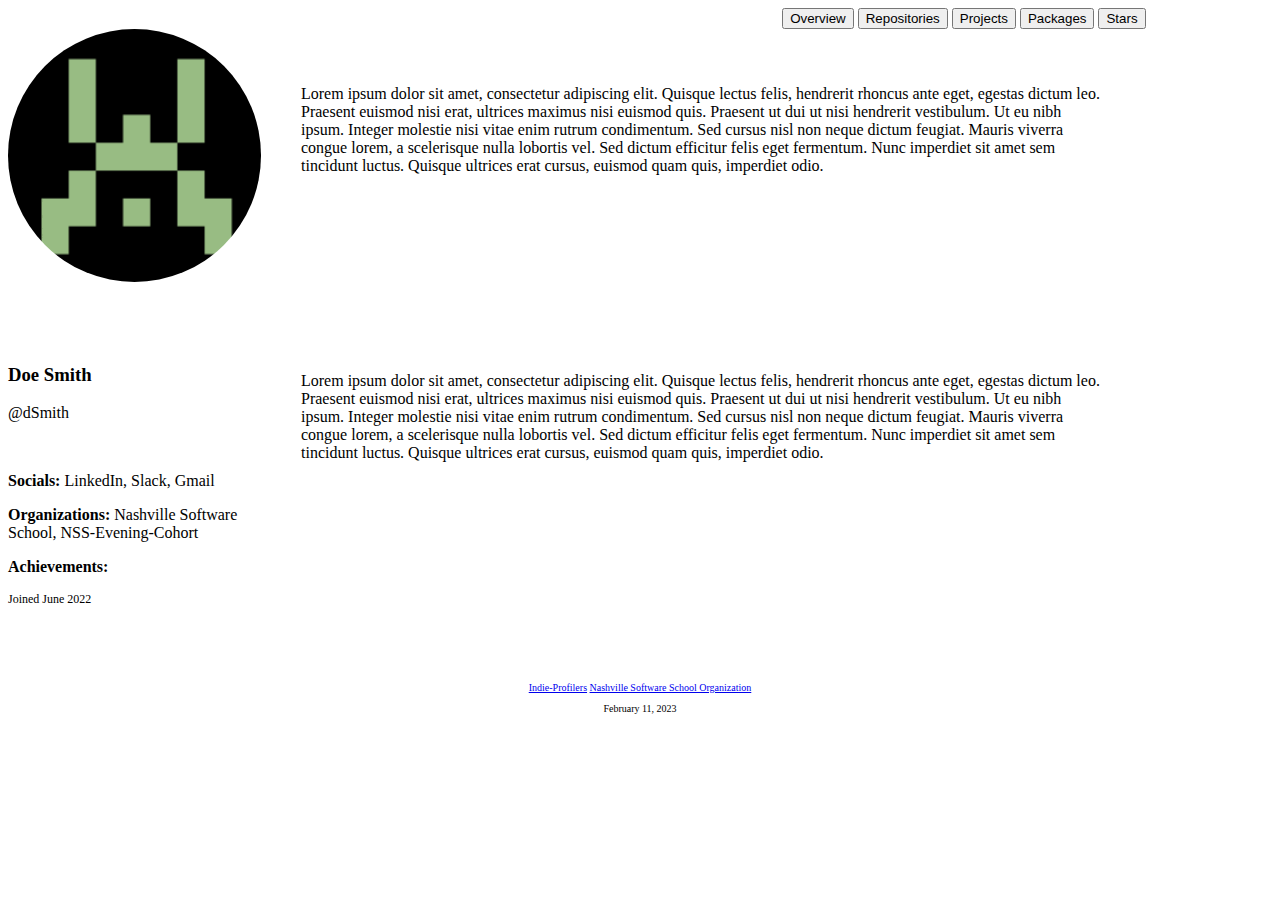
==== commit 8515abfd: "Merge pull request #40 from NSS-Evening-E22/jasper" ====
--- a/index.html
+++ b/index.html
@@ -11,41 +11,14 @@
 <body>
   <nav class="navbar">
     <div class="nav-buttons">
-      <!-- <a class="navbar-overview" href="#"> -->
-        <button type="button" class="btn btn-overview">
-        <svg xmlns="http://www.w3.org/2000/svg" width="16" height="16" fill="currentColor" class="bi bi-book" viewBox="0 0 16 16">
-          <path d="M1 2.828c.885-.37 2.154-.769 3.388-.893 1.33-.134 2.458.063 3.112.752v9.746c-.935-.53-2.12-.603-3.213-.493-1.18.12-2.37.461-3.287.811V2.828zm7.5-.141c.654-.689 1.782-.886 3.112-.752 1.234.124 2.503.523 3.388.893v9.923c-.918-.35-2.107-.692-3.287-.81-1.094-.111-2.278-.039-3.213.492V2.687zM8 1.783C7.015.936 5.587.81 4.287.94c-1.514.153-3.042.672-3.994 1.105A.5.5 0 0 0 0 2.5v11a.5.5 0 0 0 .707.455c.882-.4 2.303-.881 3.68-1.02 1.409-.142 2.59.087 3.223.877a.5.5 0 0 0 .78 0c.633-.79 1.814-1.019 3.222-.877 1.378.139 2.8.62 3.681 1.02A.5.5 0 0 0 16 13.5v-11a.5.5 0 0 0-.293-.455c-.952-.433-2.48-.952-3.994-1.105C10.413.809 8.985.936 8 1.783z"/>
-        </svg> Overview
-        </button>
-      <!-- </a> -->
-      <!-- <a class="navbar-repos" href="http://127.0.0.1:5500/index.html"> -->
-        <button type="button" class="btn btn-repos">
-          <svg xmlns="http://www.w3.org/2000/svg" width="16" height="16" fill="currentColor" class="bi bi-list-check" viewBox="0 0 16 16">
-            <path fill-rule="evenodd" d="M5 11.5a.5.5 0 0 1 .5-.5h9a.5.5 0 0 1 0 1h-9a.5.5 0 0 1-.5-.5zm0-4a.5.5 0 0 1 .5-.5h9a.5.5 0 0 1 0 1h-9a.5.5 0 0 1-.5-.5zm0-4a.5.5 0 0 1 .5-.5h9a.5.5 0 0 1 0 1h-9a.5.5 0 0 1-.5-.5zM3.854 2.146a.5.5 0 0 1 0 .708l-1.5 1.5a.5.5 0 0 1-.708 0l-.5-.5a.5.5 0 1 1 .708-.708L2 3.293l1.146-1.147a.5.5 0 0 1 .708 0zm0 4a.5.5 0 0 1 0 .708l-1.5 1.5a.5.5 0 0 1-.708 0l-.5-.5a.5.5 0 1 1 .708-.708L2 7.293l1.146-1.147a.5.5 0 0 1 .708 0zm0 4a.5.5 0 0 1 0 .708l-1.5 1.5a.5.5 0 0 1-.708 0l-.5-.5a.5.5 0 0 1 .708-.708l.146.147 1.146-1.147a.5.5 0 0 1 .708 0z"/>
-          </svg> Repositories
-        </button>
-      <!-- </a> -->
-      <!-- <a class="navbar-projects" href=""> -->
-        <button type="button" class="btn btn-projects">
-          <svg xmlns="http://www.w3.org/2000/svg" width="16" height="16" fill="currentColor" class="bi bi-ui-checks-grid" viewBox="0 0 16 16">
-            <path d="M2 10h3a1 1 0 0 1 1 1v3a1 1 0 0 1-1 1H2a1 1 0 0 1-1-1v-3a1 1 0 0 1 1-1zm9-9h3a1 1 0 0 1 1 1v3a1 1 0 0 1-1 1h-3a1 1 0 0 1-1-1V2a1 1 0 0 1 1-1zm0 9a1 1 0 0 0-1 1v3a1 1 0 0 0 1 1h3a1 1 0 0 0 1-1v-3a1 1 0 0 0-1-1h-3zm0-10a2 2 0 0 0-2 2v3a2 2 0 0 0 2 2h3a2 2 0 0 0 2-2V2a2 2 0 0 0-2-2h-3zM2 9a2 2 0 0 0-2 2v3a2 2 0 0 0 2 2h3a2 2 0 0 0 2-2v-3a2 2 0 0 0-2-2H2zm7 2a2 2 0 0 1 2-2h3a2 2 0 0 1 2 2v3a2 2 0 0 1-2 2h-3a2 2 0 0 1-2-2v-3zM0 2a2 2 0 0 1 2-2h3a2 2 0 0 1 2 2v3a2 2 0 0 1-2 2H2a2 2 0 0 1-2-2V2zm5.354.854a.5.5 0 1 0-.708-.708L3 3.793l-.646-.647a.5.5 0 1 0-.708.708l1 1a.5.5 0 0 0 .708 0l2-2z"/>
-          </svg> Projects
-        </button>
-      <!-- </a> -->
-      <!-- <a class="navbar-packages" href=""> -->
-        <button type="button" class="btn btn-packages">
-          <svg xmlns="http://www.w3.org/2000/svg" width="16" height="16" fill="currentColor" class="bi bi-box" viewBox="0 0 16 16">
-            <path d="M8.186 1.113a.5.5 0 0 0-.372 0L1.846 3.5 8 5.961 14.154 3.5 8.186 1.113zM15 4.239l-6.5 2.6v7.922l6.5-2.6V4.24zM7.5 14.762V6.838L1 4.239v7.923l6.5 2.6zM7.443.184a1.5 1.5 0 0 1 1.114 0l7.129 2.852A.5.5 0 0 1 16 3.5v8.662a1 1 0 0 1-.629.928l-7.185 2.874a.5.5 0 0 1-.372 0L.63 13.09a1 1 0 0 1-.63-.928V3.5a.5.5 0 0 1 .314-.464L7.443.184z"/>
-          </svg> Packages
-        </button>
-      <!-- </a> -->
-      <!-- <a class="navbar-stars" href=""> -->
-        <button type="button" class="btn btn-stars">
-          <svg xmlns="http://www.w3.org/2000/svg" width="16" height="16" fill="currentColor" class="bi bi-star" viewBox="0 0 16 16">
-            <path d="M2.866 14.85c-.078.444.36.791.746.593l4.39-2.256 4.389 2.256c.386.198.824-.149.746-.592l-.83-4.73 3.522-3.356c.33-.314.16-.888-.282-.95l-4.898-.696L8.465.792a.513.513 0 0 0-.927 0L5.354 5.12l-4.898.696c-.441.062-.612.636-.283.95l3.523 3.356-.83 4.73zm4.905-2.767-3.686 1.894.694-3.957a.565.565 0 0 0-.163-.505L1.71 6.745l4.052-.576a.525.525 0 0 0 .393-.288L8 2.223l1.847 3.658a.525.525 0 0 0 .393.288l4.052.575-2.906 2.77a.565.565 0 0 0-.163.506l.694 3.957-3.686-1.894a.503.503 0 0 0-.461 0z"/>
-          </svg> Stars
-        </button>
-      <!-- </a> -->
+      <!-- <a class="navbar-brand" href="#"> -->
+        <button type="button" class="btn btn-overview">Overview</button>
+        <!-- <svg></svg> -->
+        <!-- </a> -->
+        <button type="button" class="btn btn-repos">Repositories</button>
+        <button type="button" class="btn btn-projects">Projects</button>
+        <button type="button" class="btn btn-packages">Packages</button>
+        <button type="button" class="btn btn-stars">Stars</button>
       </div>
     </nav>
     <div class="container">
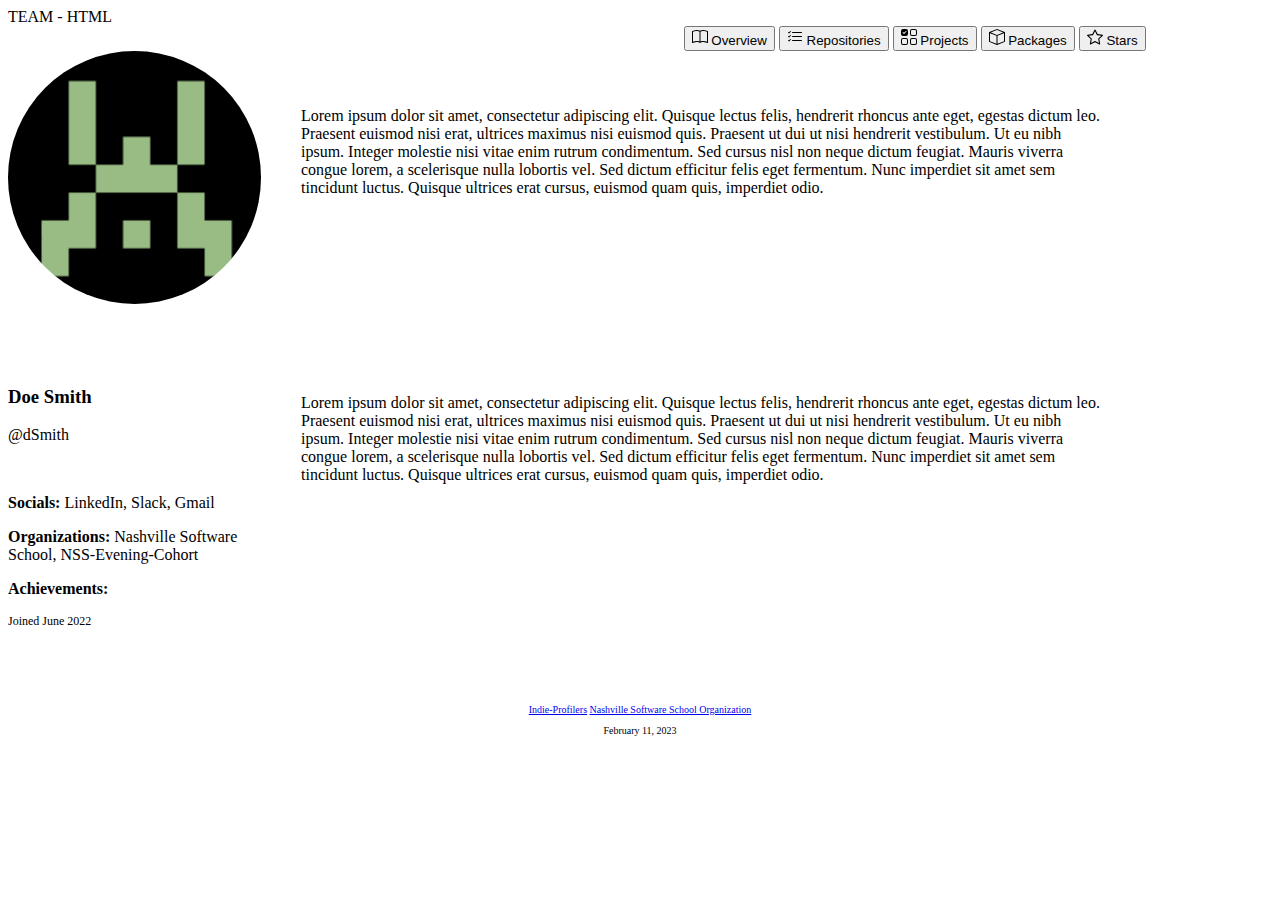
==== commit d4130ede: "main format" ====
--- a/index.html
+++ b/index.html
@@ -1,3 +1,5 @@
+TEAM - HTML
+
 <!DOCTYPE html>
 <html lang="en">
 <head>
@@ -11,14 +13,41 @@
 <body>
   <nav class="navbar">
     <div class="nav-buttons">
-      <!-- <a class="navbar-brand" href="#"> -->
-        <button type="button" class="btn btn-overview">Overview</button>
-        <!-- <svg></svg> -->
-        <!-- </a> -->
-        <button type="button" class="btn btn-repos">Repositories</button>
-        <button type="button" class="btn btn-projects">Projects</button>
-        <button type="button" class="btn btn-packages">Packages</button>
-        <button type="button" class="btn btn-stars">Stars</button>
+      <!-- <a class="navbar-overview" href="#"> -->
+        <button type="button" class="btn btn-overview">
+        <svg xmlns="http://www.w3.org/2000/svg" width="16" height="16" fill="currentColor" class="bi bi-book" viewBox="0 0 16 16">
+          <path d="M1 2.828c.885-.37 2.154-.769 3.388-.893 1.33-.134 2.458.063 3.112.752v9.746c-.935-.53-2.12-.603-3.213-.493-1.18.12-2.37.461-3.287.811V2.828zm7.5-.141c.654-.689 1.782-.886 3.112-.752 1.234.124 2.503.523 3.388.893v9.923c-.918-.35-2.107-.692-3.287-.81-1.094-.111-2.278-.039-3.213.492V2.687zM8 1.783C7.015.936 5.587.81 4.287.94c-1.514.153-3.042.672-3.994 1.105A.5.5 0 0 0 0 2.5v11a.5.5 0 0 0 .707.455c.882-.4 2.303-.881 3.68-1.02 1.409-.142 2.59.087 3.223.877a.5.5 0 0 0 .78 0c.633-.79 1.814-1.019 3.222-.877 1.378.139 2.8.62 3.681 1.02A.5.5 0 0 0 16 13.5v-11a.5.5 0 0 0-.293-.455c-.952-.433-2.48-.952-3.994-1.105C10.413.809 8.985.936 8 1.783z"/>
+        </svg> Overview
+        </button>
+      <!-- </a>
+      <a class="navbar-repos" href=""> -->
+        <button type="button" class="btn btn-repos">
+          <svg xmlns="http://www.w3.org/2000/svg" width="16" height="16" fill="currentColor" class="bi bi-list-check" viewBox="0 0 16 16">
+            <path fill-rule="evenodd" d="M5 11.5a.5.5 0 0 1 .5-.5h9a.5.5 0 0 1 0 1h-9a.5.5 0 0 1-.5-.5zm0-4a.5.5 0 0 1 .5-.5h9a.5.5 0 0 1 0 1h-9a.5.5 0 0 1-.5-.5zm0-4a.5.5 0 0 1 .5-.5h9a.5.5 0 0 1 0 1h-9a.5.5 0 0 1-.5-.5zM3.854 2.146a.5.5 0 0 1 0 .708l-1.5 1.5a.5.5 0 0 1-.708 0l-.5-.5a.5.5 0 1 1 .708-.708L2 3.293l1.146-1.147a.5.5 0 0 1 .708 0zm0 4a.5.5 0 0 1 0 .708l-1.5 1.5a.5.5 0 0 1-.708 0l-.5-.5a.5.5 0 1 1 .708-.708L2 7.293l1.146-1.147a.5.5 0 0 1 .708 0zm0 4a.5.5 0 0 1 0 .708l-1.5 1.5a.5.5 0 0 1-.708 0l-.5-.5a.5.5 0 0 1 .708-.708l.146.147 1.146-1.147a.5.5 0 0 1 .708 0z"/>
+          </svg> Repositories
+        </button>
+      <!-- </a>
+      <a class="navbar-projects" href=""> -->
+        <button type="button" class="btn btn-projects">
+          <svg xmlns="http://www.w3.org/2000/svg" width="16" height="16" fill="currentColor" class="bi bi-ui-checks-grid" viewBox="0 0 16 16">
+            <path d="M2 10h3a1 1 0 0 1 1 1v3a1 1 0 0 1-1 1H2a1 1 0 0 1-1-1v-3a1 1 0 0 1 1-1zm9-9h3a1 1 0 0 1 1 1v3a1 1 0 0 1-1 1h-3a1 1 0 0 1-1-1V2a1 1 0 0 1 1-1zm0 9a1 1 0 0 0-1 1v3a1 1 0 0 0 1 1h3a1 1 0 0 0 1-1v-3a1 1 0 0 0-1-1h-3zm0-10a2 2 0 0 0-2 2v3a2 2 0 0 0 2 2h3a2 2 0 0 0 2-2V2a2 2 0 0 0-2-2h-3zM2 9a2 2 0 0 0-2 2v3a2 2 0 0 0 2 2h3a2 2 0 0 0 2-2v-3a2 2 0 0 0-2-2H2zm7 2a2 2 0 0 1 2-2h3a2 2 0 0 1 2 2v3a2 2 0 0 1-2 2h-3a2 2 0 0 1-2-2v-3zM0 2a2 2 0 0 1 2-2h3a2 2 0 0 1 2 2v3a2 2 0 0 1-2 2H2a2 2 0 0 1-2-2V2zm5.354.854a.5.5 0 1 0-.708-.708L3 3.793l-.646-.647a.5.5 0 1 0-.708.708l1 1a.5.5 0 0 0 .708 0l2-2z"/>
+          </svg> Projects
+        </button>
+      <!-- </a>
+      <a class="navbar-packages" href=""> -->
+        <button type="button" class="btn btn-packages">
+          <svg xmlns="http://www.w3.org/2000/svg" width="16" height="16" fill="currentColor" class="bi bi-box" viewBox="0 0 16 16">
+            <path d="M8.186 1.113a.5.5 0 0 0-.372 0L1.846 3.5 8 5.961 14.154 3.5 8.186 1.113zM15 4.239l-6.5 2.6v7.922l6.5-2.6V4.24zM7.5 14.762V6.838L1 4.239v7.923l6.5 2.6zM7.443.184a1.5 1.5 0 0 1 1.114 0l7.129 2.852A.5.5 0 0 1 16 3.5v8.662a1 1 0 0 1-.629.928l-7.185 2.874a.5.5 0 0 1-.372 0L.63 13.09a1 1 0 0 1-.63-.928V3.5a.5.5 0 0 1 .314-.464L7.443.184z"/>
+          </svg> Packages
+        </button>
+      <!-- </a>
+      <a class="navbar-stars" href=""> -->
+        <button type="button" class="btn btn-stars">
+          <svg xmlns="http://www.w3.org/2000/svg" width="16" height="16" fill="currentColor" class="bi bi-star" viewBox="0 0 16 16">
+            <path d="M2.866 14.85c-.078.444.36.791.746.593l4.39-2.256 4.389 2.256c.386.198.824-.149.746-.592l-.83-4.73 3.522-3.356c.33-.314.16-.888-.282-.95l-4.898-.696L8.465.792a.513.513 0 0 0-.927 0L5.354 5.12l-4.898.696c-.441.062-.612.636-.283.95l3.523 3.356-.83 4.73zm4.905-2.767-3.686 1.894.694-3.957a.565.565 0 0 0-.163-.505L1.71 6.745l4.052-.576a.525.525 0 0 0 .393-.288L8 2.223l1.847 3.658a.525.525 0 0 0 .393.288l4.052.575-2.906 2.77a.565.565 0 0 0-.163.506l.694 3.957-3.686-1.894a.503.503 0 0 0-.461 0z"/>
+          </svg> Stars
+        </button>
+      <!-- </a> -->
       </div>
     </nav>
     <div class="container">
@@ -54,4 +83,3 @@
   </div>
 </footer>
 </html>
-<!-- //please work -->
